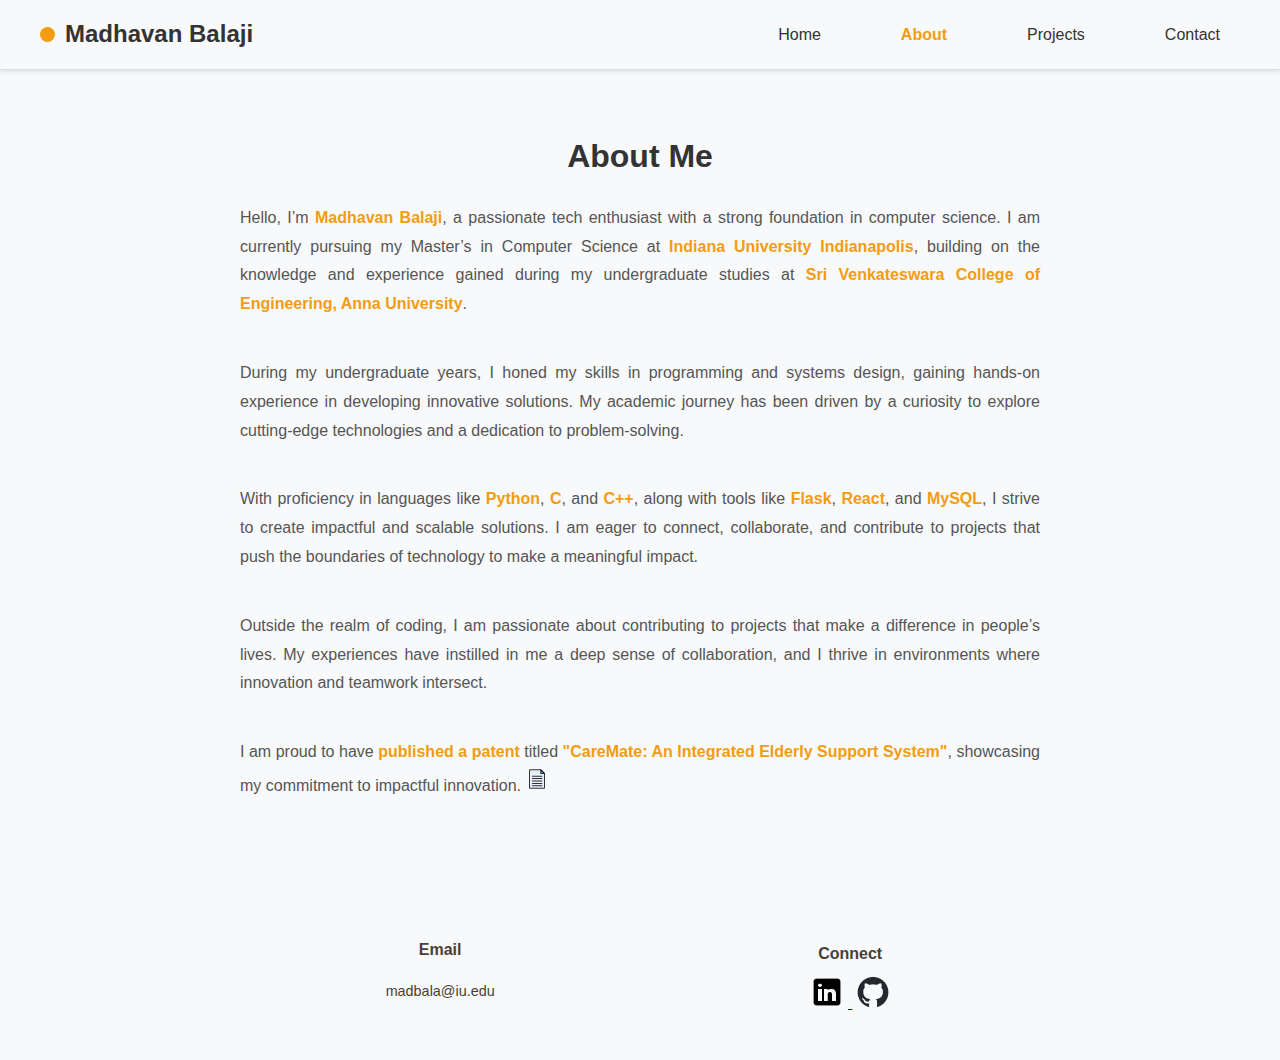
==== about.html @ 3f7e2bba "Adding my website files" ====
<!DOCTYPE html>
<html lang="en">
<head>
    <meta charset="UTF-8">
    <meta name="viewport" content="width=device-width, initial-scale=1.0">
    <title>About - Madhavan Balaji</title>
    <link rel="stylesheet" href="styles.css">
</head>
<body>
    <!-- Header -->
    <header>
        <div class="navbar">
            <a href="index.html" class="logo-container">
                <span class="logo-dot"></span>
                <div class="logo-text">
                    <h1 class="logo-name">Madhavan Balaji</h1>
                </div>
            </a>
            <nav>
                <ul class="navbar-links">
                    <li><a href="index.html">Home</a></li>
                    <li><a href="about.html" class="active">About</a></li>
                    <li><a href="projects.html">Projects</a></li>
                    <li><a href="contact.html">Contact</a></li>
                </ul>
            </nav>
        </div>
    </header>

    <!-- About Section -->
    <main>
        <section class="about">
            <h1>About Me</h1>
            <p>
                Hello, I’m <span class="about-highlight">Madhavan Balaji</span>, a passionate tech enthusiast with a strong foundation in computer science. 
                I am currently pursuing my Master’s in Computer Science at <span class="about-highlight">Indiana University Indianapolis</span>, 
                building on the knowledge and experience gained during my undergraduate studies at 
                <span class="about-highlight">Sri Venkateswara College of Engineering, Anna University</span>.
            </p>
            <p>
                During my undergraduate years, I honed my skills in programming and systems design, gaining hands-on experience in developing innovative solutions. 
                My academic journey has been driven by a curiosity to explore cutting-edge technologies and a dedication to problem-solving.
            </p>
            <p>
                With proficiency in languages like <span class="about-highlight">Python</span>, <span class="about-highlight">C</span>, and <span class="about-highlight">C++</span>, 
                along with tools like <span class="about-highlight">Flask</span>, <span class="about-highlight">React</span>, and <span class="about-highlight">MySQL</span>, 
                I strive to create impactful and scalable solutions. I am eager to connect, collaborate, and contribute to projects that push the boundaries of technology to make a meaningful impact.
            </p>
            <p>
                Outside the realm of coding, I am passionate about contributing to projects that make a difference in people’s lives. 
                My experiences have instilled in me a deep sense of collaboration, and I thrive in environments where innovation and teamwork intersect.
            </p>
            <p>
                I am proud to have <span class="about-highlight">published a patent</span> titled 
                <span class="about-highlight">"CareMate: An Integrated Elderly Support System"</span>, showcasing my commitment to impactful innovation. 
                <a href="patent.pdf" target="_blank">
                    <img src="file.png" alt="File Icon" class="file-icon"> 
                </a>
            </p>
        </section>
    </main>

    <!-- Footer -->
    <footer class="footer">
        <div class="footer-container">
            <div class="footer-item">
                <h3>Email</h3>
                <p><a href="mailto:madbala@iu.edu">madbala@iu.edu</a></p>
            </div>
            <div class="footer-item">
                <h3>Connect</h3>
                <div class="footer-icons">
                    <a href="https://linkedin.com/in/madhavanbalaji" target="_blank">
                        <img src="link.png" alt="LinkedIn">
                    </a>
                    <a href="https://github.com/madhavanbalaji02" target="_blank">
                        <img src="github.png" alt="GitHub">
                    </a>
                </div>
            </div>
        </div>
    </footer>
</body>
</html>
---- styles.css ----
/* General Styling */
:root {
    --spacing-small: 10px;
    --spacing-medium: 20px;
    --spacing-large: 40px;
    --text-large: 1.5rem;
    --text-medium: 1rem;
    --text-small: 0.9rem;
    --color-primary: #f39c12; /* Bright orange */
    --color-secondary: #333; /* Dark gray */
    --color-accent: #4a3f35; /* Soft brown */
    --color-background: #f8f9fa;
}

body {
    font-family: -apple-system, BlinkMacSystemFont, "Segoe UI", Roboto, Oxygen-Sans, Ubuntu, Cantarell, "Helvetica Neue", sans-serif;
    margin: 0;
    padding: 0;
    background-color: var(--color-background);
    color: var(--color-secondary);
    line-height: 1.6;
    display: flex;
    flex-direction: column;
    min-height: 100vh;
}

main {
    flex: 1;
}

/* Header */
header {
    background-color: var(--color-background);
    padding: var(--spacing-medium) var(--spacing-large);
    border-bottom: 1px solid #ddd;
    box-shadow: 0 2px 4px rgba(0, 0, 0, 0.1);
}

.navbar {
    display: flex;
    justify-content: space-between;
    align-items: center;
    max-width: 1200px;
    margin: 0 auto;
}

.logo-container {
    display: flex;
    align-items: center;
    gap: var(--spacing-small);
    text-decoration: none;
    color: inherit;
}

.logo-dot {
    width: 15px;
    height: 15px;
    background-color: var(--color-primary);
    border-radius: 50%;
}

.logo-text {
    display: flex;
    flex-direction: column;
    justify-content: center;
    line-height: 1.2;
}

.logo-name {
    font-size: var(--text-large);
    font-weight: bold;
    margin: 0;
    color: var(--color-secondary);
}

.navbar-links {
    list-style: none;
    display: flex;
    align-items: center;
    gap: var(--spacing-large);
    margin: 0;
}

.navbar-links li a {
    text-decoration: none;
    color: var(--color-secondary);
    font-weight: 500;
    font-size: var(--text-medium);
    padding: var(--spacing-small) var(--spacing-medium);
    transition: color 0.3s ease;
}

.navbar-links li a.active,
.navbar-links li a:hover {
    color: var(--color-primary);
    font-weight: bold;
}

/* Home Section */
.intro-container {
    padding: var(--spacing-large);
    max-width: 1200px;
    margin: 0 auto;
}

.intro-content {
    display: flex;
    align-items: center;
    gap: var(--spacing-large);
    flex-wrap: wrap;
}

.profile-image img {
    width: 300px;
    height: 300px;
    border-radius: 50%;
    object-fit: cover;
    box-shadow: 0 4px 6px rgba(0, 0, 0, 0.1);
}

.intro-text h1 {
    font-size: 3rem;
    color: var(--color-secondary);
}

.intro-text h3 {
    font-size: 1.8rem;
    color: #444;
    margin-bottom: var(--spacing-medium);
}

.intro-text p {
    font-size: var(--text-medium);
    color: #555;
    max-width: 600px;
    line-height: 1.8;
    margin: 0 auto;
}

.action-buttons {
    display: flex;
    justify-content: center;
    gap: var(--spacing-large);
    margin-top: var(--spacing-large);
}

.circle-btn {
    width: 120px;
    height: 120px;
    display: flex;
    align-items: center;
    justify-content: center;
    border-radius: 50%;
    font-size: var(--text-medium);
    font-weight: bold;
    color: black;
    text-decoration: none;
    text-align: center;
    transition: transform 0.3s ease, box-shadow 0.3s ease;
}

.resume-btn {
    background-color: #E2A02A;
}

.projects-btn {
    background-color: #E74C3C;
}

.contact-btn {
    background-color: #76D7C4;
}

.circle-btn:hover {
    transform: scale(1.1);
    box-shadow: 0px 4px 15px rgba(0, 0, 0, 0.2);
}

/* About Section */
.about {
    padding: var(--spacing-large);
    max-width: 800px;
    margin: 0 auto;
    text-align: center;
}

.about p {
    font-size: var(--text-medium);
    color: #555;
    line-height: 1.8;
    text-align: justify;
    margin-bottom: var(--spacing-large);
}

.about-highlight {
    font-weight: bold;
    color: var(--color-primary);
}

/* Projects Section */
.projects {
    padding: var(--spacing-large);
    max-width: 1200px;
    margin: 0 auto;
    text-align: center;
}

.project-list {
    display: flex;
    flex-wrap: wrap;
    justify-content: center;
    gap: var(--spacing-large);
    margin-top: var(--spacing-large);
}

.project-item {
    width: 300px;
    background-color: #fff;
    box-shadow: 0 4px 6px rgba(0, 0, 0, 0.1);
    border-radius: 8px;
    padding: var(--spacing-medium);
    text-align: center;
    transition: transform 0.3s ease, box-shadow 0.3s ease;
}

.project-item img {
    width: 100%;
    height: 200px;
    object-fit: cover;
    border-radius: 4px;
    margin-bottom: var(--spacing-medium);
}

.project-item h3 {
    font-size: var(--text-large);
    margin-bottom: var(--spacing-small);
    color: var(--color-secondary);
}

.project-item p {
    font-size: var(--text-small);
    margin-bottom: var(--spacing-medium);
    color: #555;
    text-align: justify;
    line-height: 1.8;
}

.project-item a {
    text-decoration: none;
    color: #3498db;
    font-weight: bold;
    transition: color 0.3s ease;
}

.project-item a:hover {
    color: #2c3e50;
}

.project-item:hover {
    transform: scale(1.05);
    box-shadow: 0 8px 20px rgba(0, 0, 0, 0.2);
}

/* Contact Section */
.contact {
    display: flex;
    justify-content: space-between;
    padding: var(--spacing-large);
    max-width: 1200px;
    margin: 0 auto;
}

.contact-left {
    flex: 1;
    padding-right: var(--spacing-large);
}

.contact-left h1 {
    font-size: 2.5rem;
    color: var(--color-secondary);
}

.contact-left p {
    margin: var(--spacing-small) 0;
    font-size: var(--text-medium);
}

.contact-left a {
    color: var(--color-primary);
    text-decoration: none;
}

.contact-right {
    flex: 2;
}

.form-row {
    display: flex;
    gap: var(--spacing-medium);
    margin-bottom: var(--spacing-medium);
}

input, textarea {
    width: 100%;
    padding: var(--spacing-small);
    border: 1px solid #ddd;
    border-radius: 4px;
    font-size: var(--text-medium);
}

textarea {
    resize: none;
}

.submit-btn {
    background-color: var(--color-primary);
    color: white;
    padding: var(--spacing-small) var(--spacing-medium);
    font-size: var(--text-medium);
    font-weight: bold;
    border: none;
    border-radius: 4px;
    cursor: pointer;
    transition: background-color 0.3s ease;
}

.submit-btn:hover {
    background-color: #d35400;
}

/* Footer */
.footer {
    background-color: var(--color-background);
    padding: var(--spacing-large) 0;
    text-align: center;
}

.footer-container {
    display: flex;
    justify-content: space-around;
    align-items: center;
    flex-wrap: wrap;
    max-width: 800px;
    margin: 0 auto;
    gap: var(--spacing-medium);
}

.footer-item h3 {
    font-size: var(--text-medium);
    font-weight: bold;
    margin-bottom: var(--spacing-small);
    color: var(--color-accent);
}

.footer-item p a {
    text-decoration: none;
    color: var(--color-accent);
    font-size: var(--text-small);
    transition: color 0.3s ease;
}

.footer-icons img {
    width: 32px;
    height: 32px;
    margin: 0 5px;
    transition: transform 0.3s ease, opacity 0.3s ease;
}

.footer-icons img:hover {
    transform: scale(1.2);
    opacity: 0.8;
}

/* Responsive Design */
@media (max-width: 768px) {
    header {
        padding: var(--spacing-small) var(--spacing-medium);
    }

    .navbar {
        flex-direction: column;
        align-items: flex-start;
        gap: var(--spacing-small);
    }

    .navbar-links {
        gap: var(--spacing-small);
    }

    .footer-container {
        flex-direction: column;
    }

    .contact {
        flex-direction: column;
        gap: var(--spacing-large);
    }

    .form-row {
        flex-direction: column;
    }

    .project-item {
        width: 100%;
    }

    .intro-content {
        flex-direction: column;
    }
}
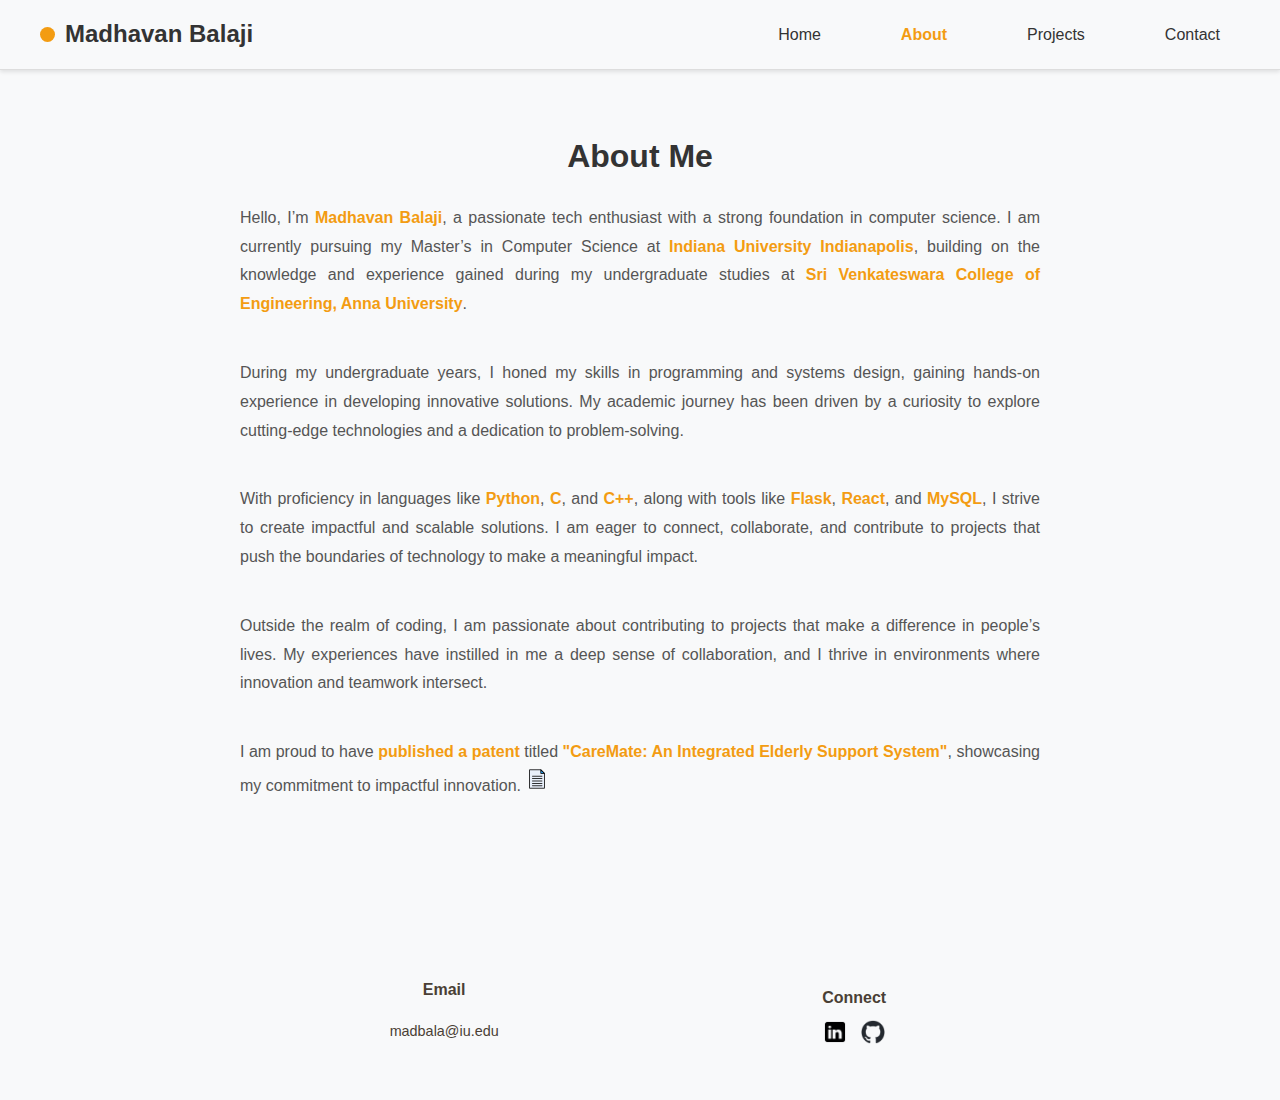
==== commit 7d9cc51c: "Update about.html" ====
--- a/about.html
+++ b/about.html
@@ -70,10 +70,10 @@
             <div class="footer-item">
                 <h3>Connect</h3>
                 <div class="footer-icons">
-                    <a href="https://linkedin.com/in/madhavanbalaji" target="_blank">
+                    <a style="text-decoration:none" href="https://linkedin.com/in/madhavanbalaji" target="blank">
                         <img src="link.png" alt="LinkedIn">
                     </a>
-                    <a href="https://github.com/madhavanbalaji02" target="_blank">
+                    <a href="https://github.com/madhavanbalaji02" target="blank">
                         <img src="github.png" alt="GitHub">
                     </a>
                 </div>
@@ -82,3 +82,4 @@
     </footer>
 </body>
 </html>
+
--- a/styles.css
+++ b/styles.css
@@ -6,31 +6,21 @@
     --text-large: 1.5rem;
     --text-medium: 1rem;
     --text-small: 0.9rem;
-    --color-primary: #f39c12; /* Bright orange */
-    --color-secondary: #333; /* Dark gray */
-    --color-accent: #4a3f35; /* Soft brown */
-    --color-background: #f8f9fa;
+    --color-secondary: #f39c12;
 }
 
 body {
     font-family: -apple-system, BlinkMacSystemFont, "Segoe UI", Roboto, Oxygen-Sans, Ubuntu, Cantarell, "Helvetica Neue", sans-serif;
     margin: 0;
     padding: 0;
-    background-color: var(--color-background);
-    color: var(--color-secondary);
+    background-color: #f8f9fa;
+    color: #212529;
     line-height: 1.6;
-    display: flex;
-    flex-direction: column;
-    min-height: 100vh;
-}
-
-main {
-    flex: 1;
 }
 
 /* Header */
 header {
-    background-color: var(--color-background);
+    background-color: #f8f9fa;
     padding: var(--spacing-medium) var(--spacing-large);
     border-bottom: 1px solid #ddd;
     box-shadow: 0 2px 4px rgba(0, 0, 0, 0.1);
@@ -55,7 +45,7 @@
 .logo-dot {
     width: 15px;
     height: 15px;
-    background-color: var(--color-primary);
+    background-color: var(--color-secondary);
     border-radius: 50%;
 }
 
@@ -70,7 +60,7 @@
     font-size: var(--text-large);
     font-weight: bold;
     margin: 0;
-    color: var(--color-secondary);
+    color: #000;
 }
 
 .navbar-links {
@@ -83,16 +73,19 @@
 
 .navbar-links li a {
     text-decoration: none;
-    color: var(--color-secondary);
+    color: #333;
     font-weight: 500;
     font-size: var(--text-medium);
     padding: var(--spacing-small) var(--spacing-medium);
     transition: color 0.3s ease;
 }
 
-.navbar-links li a.active,
 .navbar-links li a:hover {
-    color: var(--color-primary);
+    color: var(--color-secondary);
+}
+
+.navbar-links li a.active {
+    color: var(--color-secondary);
     font-weight: bold;
 }
 
@@ -101,6 +94,8 @@
     padding: var(--spacing-large);
     max-width: 1200px;
     margin: 0 auto;
+    display: flex;
+    justify-content: center;
 }
 
 .intro-content {
@@ -108,6 +103,9 @@
     align-items: center;
     gap: var(--spacing-large);
     flex-wrap: wrap;
+    padding-left: var(--spacing-medium);
+    padding-right: var(--spacing-medium);
+    width: 100%;
 }
 
 .profile-image img {
@@ -120,7 +118,7 @@
 
 .intro-text h1 {
     font-size: 3rem;
-    color: var(--color-secondary);
+    color: #444;
 }
 
 .intro-text h3 {
@@ -135,6 +133,7 @@
     max-width: 600px;
     line-height: 1.8;
     margin: 0 auto;
+    text-align: justify;
 }
 
 .action-buttons {
@@ -194,7 +193,7 @@
 
 .about-highlight {
     font-weight: bold;
-    color: var(--color-primary);
+    color: var(--color-secondary);
 }
 
 /* Projects Section */
@@ -202,7 +201,13 @@
     padding: var(--spacing-large);
     max-width: 1200px;
     margin: 0 auto;
-    text-align: center;
+    text-align: center; /* Center-align the heading */
+}
+
+.projects h1 {
+    font-size: 2.5rem;
+    color: #000;
+    margin-bottom: var(--spacing-large);
 }
 
 .project-list {
@@ -213,6 +218,7 @@
     margin-top: var(--spacing-large);
 }
 
+/* Project Card */
 .project-item {
     width: 300px;
     background-color: #fff;
@@ -221,6 +227,9 @@
     padding: var(--spacing-medium);
     text-align: center;
     transition: transform 0.3s ease, box-shadow 0.3s ease;
+    text-decoration: none; /* Remove underline for links */
+    color: inherit; /* Ensure link text color matches parent */
+    display: block; /* Make the whole card clickable */
 }
 
 .project-item img {
@@ -234,26 +243,15 @@
 .project-item h3 {
     font-size: var(--text-large);
     margin-bottom: var(--spacing-small);
-    color: var(--color-secondary);
+    color: #333;
 }
 
 .project-item p {
     font-size: var(--text-small);
     margin-bottom: var(--spacing-medium);
     color: #555;
-    text-align: justify;
+    text-align: justify; /* Justify-align text for better readability */
     line-height: 1.8;
-}
-
-.project-item a {
-    text-decoration: none;
-    color: #3498db;
-    font-weight: bold;
-    transition: color 0.3s ease;
-}
-
-.project-item a:hover {
-    color: #2c3e50;
 }
 
 .project-item:hover {
@@ -261,76 +259,291 @@
     box-shadow: 0 8px 20px rgba(0, 0, 0, 0.2);
 }
 
+/* Hover Effects */
+.project-item:hover h3 {
+    color: var(--color-secondary); /* Highlight the project title on hover */
+}
+
+.project-item:hover p {
+    color: #444; /* Slightly darken the description on hover */
+}
+
+/* Responsive Design for Projects */
+@media (max-width: 768px) {
+    .project-item {
+        width: 90%; /* Ensure the card takes most of the screen width */
+    }
+}
+
+@media (max-width: 480px) {
+    .project-item {
+        width: 100%; /* Full width on smaller screens */
+    }
+
+    .projects h1 {
+        font-size: 2rem; /* Adjust heading size */
+    }
+
+    .project-item h3 {
+        font-size: 1.2rem; /* Reduce title size */
+    }
+
+    .project-item p {
+        font-size: var(--text-small); /* Reduce description size */
+    }
+}
+
+/* General Styling */
+:root {
+    --spacing-small: 10px;
+    --spacing-medium: 20px;
+    --spacing-large: 40px;
+    --text-large: 1.5rem;
+    --text-medium: 1rem;
+    --text-small: 0.9rem;
+    --color-primary: #333;
+    --color-secondary: #f39c12; /* Orange color */
+}
+
+body {
+    font-family: -apple-system, BlinkMacSystemFont, "Segoe UI", Roboto, Oxygen-Sans, Ubuntu, Cantarell, "Helvetica Neue", sans-serif;
+    margin: 0;
+    padding: 0;
+    color: var(--color-primary);
+    line-height: 1.6;
+    display: flex;
+    flex-direction: column; /* Flex layout for dynamic footer */
+    min-height: 100vh; /* Ensure full viewport height */
+}
+
+main {
+    flex: 1; /* Pushes footer to the bottom dynamically */
+}
+
+/* Header */
+header {
+    background-color: #f8f9fa;
+    padding: var(--spacing-medium) var(--spacing-large);
+    border-bottom: 1px solid #ddd;
+    box-shadow: 0 2px 4px rgba(0, 0, 0, 0.1);
+}
+
+.navbar {
+    display: flex;
+    justify-content: space-between;
+    align-items: center;
+    max-width: 1200px;
+    margin: 0 auto;
+}
+
+.logo-container {
+    display: flex;
+    align-items: center;
+    gap: var(--spacing-small);
+    text-decoration: none;
+    color: inherit;
+}
+
+.logo-dot {
+    width: 15px;
+    height: 15px;
+    background-color: var(--color-secondary); /* Orange dot */
+    border-radius: 50%;
+}
+
+.logo-text {
+    display: flex;
+    flex-direction: column;
+    justify-content: center;
+    line-height: 1.2;
+}
+
+.logo-name {
+    font-size: var(--text-large);
+    font-weight: bold;
+    margin: 0;
+    color: var(--color-primary);
+}
+
+.navbar-links {
+    list-style: none;
+    display: flex;
+    align-items: center;
+    gap: var(--spacing-large);
+    margin: 0;
+}
+
+.navbar-links li a {
+    text-decoration: none;
+    color: var(--color-primary);
+    font-weight: 500;
+    font-size: var(--text-medium);
+    padding: var(--spacing-small) var(--spacing-medium);
+    transition: color 0.3s ease;
+}
+
+.navbar-links li a.active {
+    color: var(--color-secondary); /* Highlight active link */
+    font-weight: bold;
+}
+
 /* Contact Section */
 .contact {
     display: flex;
+    flex-wrap: wrap;
     justify-content: space-between;
+    align-items: flex-start;
+    max-width: 1200px;
+    margin: var(--spacing-large) auto;
     padding: var(--spacing-large);
-    max-width: 1200px;
-    margin: 0 auto;
+    gap: var(--spacing-large);
 }
 
 .contact-left {
-    flex: 1;
-    padding-right: var(--spacing-large);
+    flex: 1 1 45%; /* Flex for responsive layout */
+    text-align: left;
 }
 
 .contact-left h1 {
     font-size: 2.5rem;
+    color: var(--color-primary);
+    margin-bottom: var(--spacing-small);
+}
+
+.contact-left p {
+    font-size: var(--text-medium);
+    margin-bottom: var(--spacing-large);
+    color: #555;
+}
+
+.contact-left h3 {
+    font-size: var(--text-large);
+    margin-bottom: var(--spacing-small);
+    color: var(--color-primary);
+}
+
+.contact-left a {
+    text-decoration: none;
     color: var(--color-secondary);
-}
-
-.contact-left p {
-    margin: var(--spacing-small) 0;
-    font-size: var(--text-medium);
-}
-
-.contact-left a {
-    color: var(--color-primary);
-    text-decoration: none;
+    font-weight: bold;
 }
 
 .contact-right {
-    flex: 2;
+    flex: 1 1 45%; /* Flex for responsive layout */
+    text-align: left;
+}
+
+form {
+    display: flex;
+    flex-direction: column;
+    gap: var(--spacing-medium);
 }
 
 .form-row {
     display: flex;
-    gap: var(--spacing-medium);
-    margin-bottom: var(--spacing-medium);
-}
-
-input, textarea {
+    gap: var(--spacing-small);
+}
+
+form input,
+form textarea {
     width: 100%;
     padding: var(--spacing-small);
+    font-size: var(--text-medium);
     border: 1px solid #ddd;
     border-radius: 4px;
-    font-size: var(--text-medium);
+    box-shadow: inset 0 1px 2px rgba(0, 0, 0, 0.1);
+    transition: border-color 0.3s ease;
+}
+
+form input:focus,
+form textarea:focus {
+    border-color: var(--color-secondary);
+    outline: none;
 }
 
 textarea {
-    resize: none;
+    resize: vertical;
 }
 
 .submit-btn {
-    background-color: var(--color-primary);
+    padding: var(--spacing-small) var(--spacing-large);
+    background-color: var(--color-secondary);
     color: white;
-    padding: var(--spacing-small) var(--spacing-medium);
-    font-size: var(--text-medium);
-    font-weight: bold;
     border: none;
     border-radius: 4px;
+    font-size: var(--text-medium);
+    font-weight: bold;
     cursor: pointer;
     transition: background-color 0.3s ease;
 }
 
 .submit-btn:hover {
-    background-color: #d35400;
-}
+    background-color: #e67e22; /* Slightly darker orange */
+}
+
+/* Footer */
+footer.footer {
+    margin-top: var(--spacing-large);
+    background-color: #f8f9fa;
+    padding: var(--spacing-large) 0;
+    text-align: center;
+}
+
+.footer-container {
+    display: flex;
+    justify-content: space-around;
+    align-items: center;
+    flex-wrap: wrap;
+    max-width: 800px;
+    margin: 0 auto;
+    gap: var(--spacing-medium);
+}
+
+.footer-item h3 {
+    font-size: var(--text-medium);
+    font-weight: bold;
+    margin-bottom: var(--spacing-small);
+    color: #4a3f35;
+}
+
+.footer-item p a {
+    text-decoration: none;
+    color: #4a3f35;
+    font-size: var(--text-small);
+    transition: color 0.3s ease;
+}
+
+.footer-icons img {
+    width: 24px;
+    height: 24px;
+    margin: 0 5px;
+    transition: transform 0.3s ease;
+}
+
+.footer-icons img:hover {
+    transform: scale(1.1);
+}
+
+/* Responsive Design */
+@media (max-width: 768px) {
+    .contact {
+        flex-direction: column;
+    }
+
+    .contact-left,
+    .contact-right {
+        flex: 1 1 100%; /* Full width on smaller screens */
+    }
+
+    footer.footer {
+        margin-top: var(--spacing-medium); /* Adjust spacing for smaller screens */
+    }
+}
+
 
 /* Footer */
 .footer {
-    background-color: var(--color-background);
+    background-color: #f8f9fa;
     padding: var(--spacing-large) 0;
     text-align: center;
 }
@@ -349,62 +562,116 @@
     font-size: var(--text-medium);
     font-weight: bold;
     margin-bottom: var(--spacing-small);
-    color: var(--color-accent);
+    color: #4a3f35;
 }
 
 .footer-item p a {
     text-decoration: none;
-    color: var(--color-accent);
+    color: #4a3f35;
     font-size: var(--text-small);
     transition: color 0.3s ease;
 }
 
 .footer-icons img {
-    width: 32px;
-    height: 32px;
+    width: 24px;
+    height: 24px;
     margin: 0 5px;
-    transition: transform 0.3s ease, opacity 0.3s ease;
+    transition: transform 0.3s ease;
 }
 
 .footer-icons img:hover {
-    transform: scale(1.2);
-    opacity: 0.8;
+    transform: scale(1.1);
 }
 
 /* Responsive Design */
 @media (max-width: 768px) {
-    header {
-        padding: var(--spacing-small) var(--spacing-medium);
-    }
-
-    .navbar {
+    .intro-content, .about, .projects, .contact {
         flex-direction: column;
-        align-items: flex-start;
-        gap: var(--spacing-small);
-    }
-
-    .navbar-links {
-        gap: var(--spacing-small);
-    }
-
-    .footer-container {
-        flex-direction: column;
+        align-items: center;
+        text-align: center;
+    }
+
+    .profile-image img {
+        width: 200px;
+        height: 200px;
+    }
+
+    .circle-btn {
+        width: 100px;
+        height: 100px;
     }
 
     .contact {
         flex-direction: column;
         gap: var(--spacing-large);
     }
-
-    .form-row {
-        flex-direction: column;
-    }
-
-    .project-item {
-        width: 100%;
-    }
-
-    .intro-content {
-        flex-direction: column;
-    }
-}
+}
+
+@media (max-width: 480px) {
+    .profile-image img {
+        width: 150px;
+        height: 150px;
+    }
+
+    .circle-btn {
+        width: 90px;
+        height: 90px;
+    }
+
+    .intro-text h1 {
+        font-size: 2rem;
+    }
+
+    .intro-text h3 {
+        font-size: 1.2rem;
+    }
+}
+/* Footer (Contact Page Specific Adjustment) */
+footer.footer {
+    margin-top: var(--spacing-large); /* Adds extra space above the footer */
+    background-color: #f8f9fa;
+    padding: var(--spacing-large) 0;
+    text-align: center;
+}
+
+.footer-container {
+    display: flex;
+    justify-content: space-around;
+    align-items: center;
+    flex-wrap: wrap;
+    max-width: 800px;
+    margin: 0 auto;
+    gap: var(--spacing-medium);
+}
+
+.footer-item h3 {
+    font-size: var(--text-medium);
+    font-weight: bold;
+    margin-bottom: var(--spacing-small);
+    color: #4a3f35;
+}
+
+.footer-item p a {
+    text-decoration: none;
+    color: #4a3f35;
+    font-size: var(--text-small);
+    transition: color 0.3s ease;
+}
+
+.footer-icons img {
+    width: 24px;
+    height: 24px;
+    margin: 0 5px;
+    transition: transform 0.3s ease;
+}
+
+.footer-icons img:hover {
+    transform: scale(1.1);
+}
+
+/* Responsive Footer Adjustments */
+@media (max-width: 768px) {
+    footer.footer {
+        margin-top: var(--spacing-medium); /* Adjusts for smaller screens */
+    }
+}
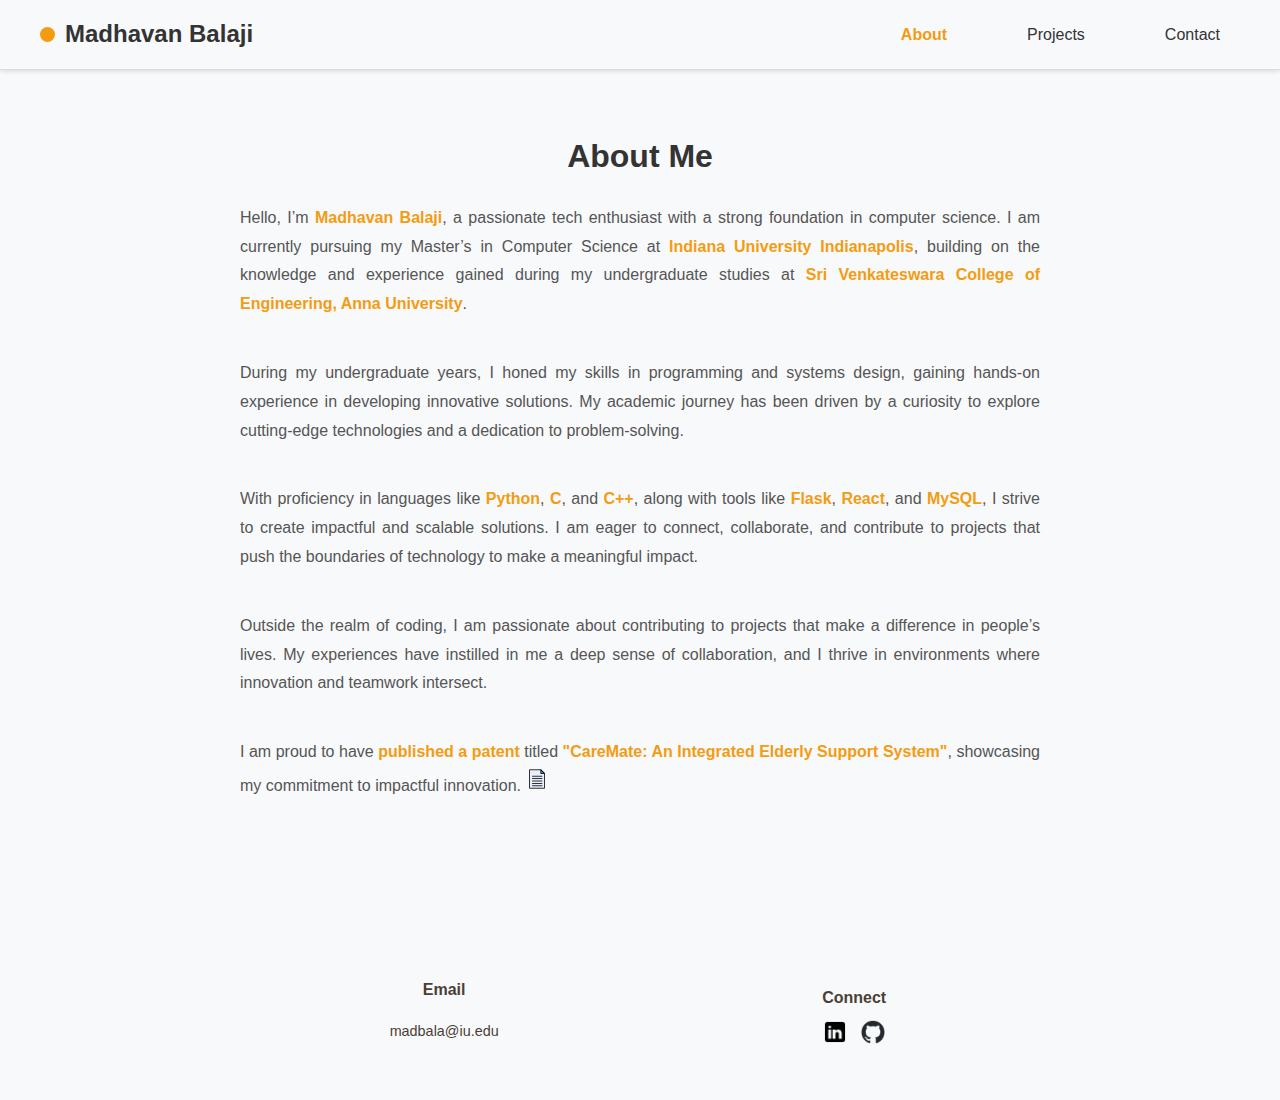
==== commit f1a695b9: "Update about.html" ====
--- a/about.html
+++ b/about.html
@@ -18,7 +18,7 @@
             </a>
             <nav>
                 <ul class="navbar-links">
-                    <li><a href="index.html">Home</a></li>
+                  
                     <li><a href="about.html" class="active">About</a></li>
                     <li><a href="projects.html">Projects</a></li>
                     <li><a href="contact.html">Contact</a></li>
--- a/styles.css
+++ b/styles.css
@@ -268,31 +268,6 @@
     color: #444; /* Slightly darken the description on hover */
 }
 
-/* Responsive Design for Projects */
-@media (max-width: 768px) {
-    .project-item {
-        width: 90%; /* Ensure the card takes most of the screen width */
-    }
-}
-
-@media (max-width: 480px) {
-    .project-item {
-        width: 100%; /* Full width on smaller screens */
-    }
-
-    .projects h1 {
-        font-size: 2rem; /* Adjust heading size */
-    }
-
-    .project-item h3 {
-        font-size: 1.2rem; /* Reduce title size */
-    }
-
-    .project-item p {
-        font-size: var(--text-small); /* Reduce description size */
-    }
-}
-
 /* General Styling */
 :root {
     --spacing-small: 10px;
@@ -524,23 +499,6 @@
     transform: scale(1.1);
 }
 
-/* Responsive Design */
-@media (max-width: 768px) {
-    .contact {
-        flex-direction: column;
-    }
-
-    .contact-left,
-    .contact-right {
-        flex: 1 1 100%; /* Full width on smaller screens */
-    }
-
-    footer.footer {
-        margin-top: var(--spacing-medium); /* Adjust spacing for smaller screens */
-    }
-}
-
-
 /* Footer */
 .footer {
     background-color: #f8f9fa;
@@ -590,41 +548,6 @@
         align-items: center;
         text-align: center;
     }
-
-    .profile-image img {
-        width: 200px;
-        height: 200px;
-    }
-
-    .circle-btn {
-        width: 100px;
-        height: 100px;
-    }
-
-    .contact {
-        flex-direction: column;
-        gap: var(--spacing-large);
-    }
-}
-
-@media (max-width: 480px) {
-    .profile-image img {
-        width: 150px;
-        height: 150px;
-    }
-
-    .circle-btn {
-        width: 90px;
-        height: 90px;
-    }
-
-    .intro-text h1 {
-        font-size: 2rem;
-    }
-
-    .intro-text h3 {
-        font-size: 1.2rem;
-    }
 }
 /* Footer (Contact Page Specific Adjustment) */
 footer.footer {
@@ -669,9 +592,116 @@
     transform: scale(1.1);
 }
 
-/* Responsive Footer Adjustments */
+/* Responsive Design */
+@media (max-width: 1024px) {
+    .intro-content,
+    .about,
+    .projects,
+    .contact {
+        flex-direction: column;
+        align-items: center;
+        text-align: center;
+        padding: 20px;
+    }
+
+    .profile-image img {
+        width: 250px;
+        height: 250px;
+    }
+
+    .circle-btn {
+        width: 100px;
+        height: 100px;
+        font-size: 0.8rem;
+    }
+
+    .intro-text h1 {
+        font-size: 2.5rem;
+    }
+
+    .intro-text h3 {
+        font-size: 1.5rem;
+    }
+
+    .intro-text p {
+        font-size: 0.9rem;
+    }
+
+    .project-item {
+        width: 90%;
+    }
+
+    .project-item h3 {
+        font-size: 1.2rem;
+    }
+
+    .project-item p {
+        font-size: 0.9rem;
+    }
+
+    .contact {
+        padding: 20px;
+    }
+
+    .footer-container {
+        flex-direction: column;
+        gap: 15px;
+    }
+}
+
+/* Media Query for Mobile Devices */
 @media (max-width: 768px) {
-    footer.footer {
-        margin-top: var(--spacing-medium); /* Adjusts for smaller screens */
-    }
-}
+    header {
+        padding: var(--spacing-small) var(--spacing-medium);
+    }
+
+    .navbar {
+        flex-direction: column;
+        align-items: center;
+        text-align: center;
+        gap: var(--spacing-small);
+    }
+
+    .logo-container {
+        flex-direction: column;
+        align-items: center;
+        gap: var(--spacing-small);
+    }
+
+    .logo-name {
+        font-size: 1.5rem;
+    }
+
+    .navbar-links {
+        flex-direction: column; /* Stack navigation links */
+        gap: var(--spacing-small);
+        margin-top: var(--spacing-small);
+    }
+
+    .navbar-links li a {
+        font-size: var(--text-small); /* Reduce font size for mobile */
+        padding: var(--spacing-small); /* Reduce padding */
+    }
+}
+
+/* Media Query for Extra Small Devices (Phones) */
+@media (max-width: 480px) {
+    .navbar-links {
+        gap: var(--spacing-small); /* Further reduce gaps */
+    }
+
+    .navbar-links li a {
+        font-size: 0.8rem; /* Smaller font for very small devices */
+        padding: var(--spacing-small); /* Further reduce padding */
+    }
+
+    .logo-name {
+        font-size: 1.2rem; /* Adjust logo name font size */
+    }
+
+    header {
+        padding: var(--spacing-small); /* Compact header for small screens */
+    }
+}
+
+
